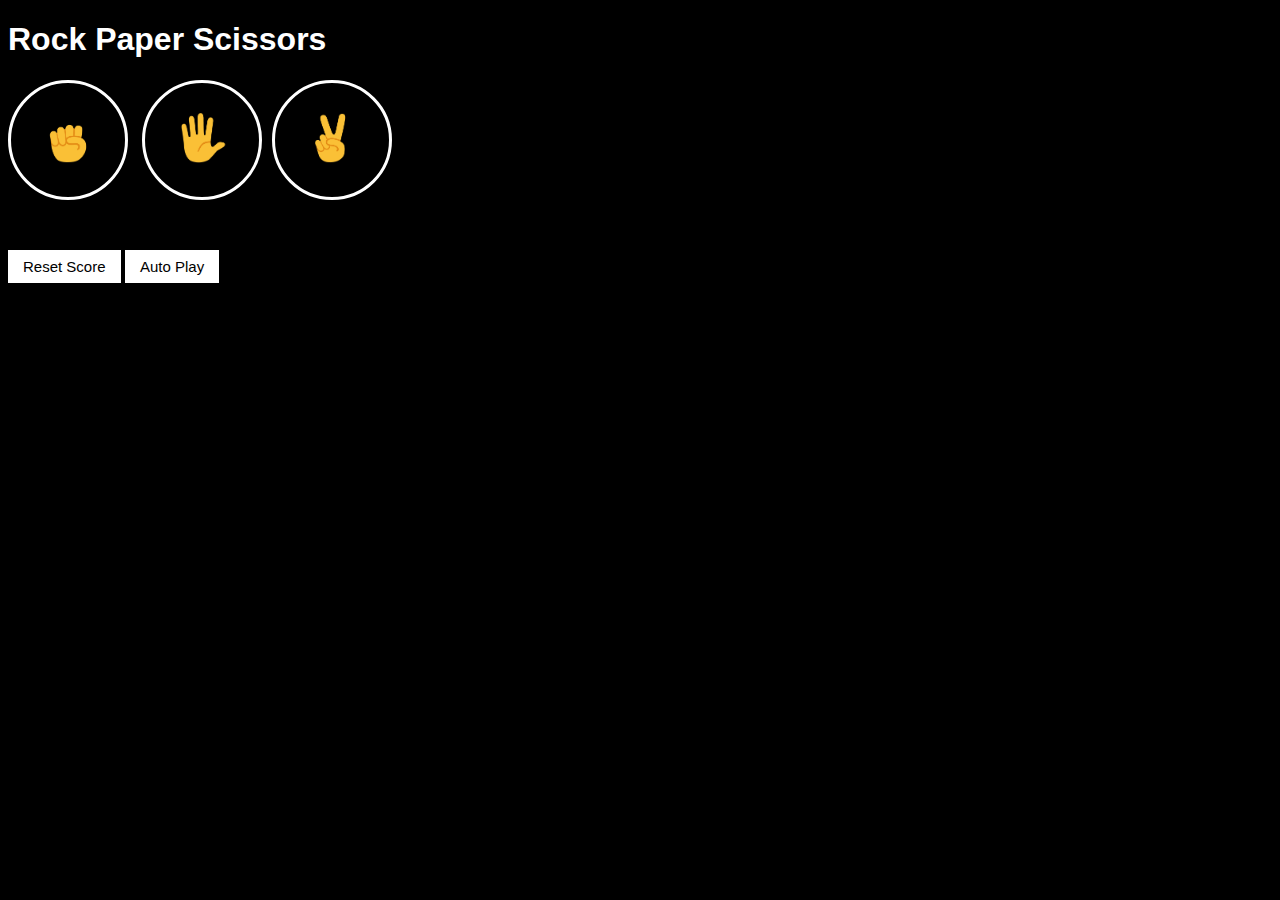
==== rockpaperscissor/rps.html @ 4b322f10 "Add files via upload" ====
<!DOCTYPE html>
<html lang="en">
<head>
    <meta charset="UTF-8">
    <meta name="viewport" content="width=device-width, initial-scale=1.0">
    <title>Rock Paper Scissors</title>
    
    <style>
            body{
                background-color: black;
                color: white;
                font-family: Arial;
}
       
.title{
    font-size: 30px;
    font-weight: bold;
}
.move-icon{
    height: 50px;
}


.move-button
{
    width: 120px;
    height: 120px;
    border-radius: 60px;
    border: 3px solid white;
    background-color: transparent;
    margin-right: 10px;
    cursor: pointer;
}
.result{
    font-size: 25px;
    font-weight: bold;
    margin-top: 50px;
}
.score{
    margin-top: 60px;
}
.reset-score-button,
.auto-play-button{
    background-color: white;
    border: none;
    font-size: 15px;
    padding: 8px 15px;
    cursor: pointer;
}
    </style>
</head>
<body>
    <h1>Rock Paper Scissors</h1>
    
    <!-- Buttons with images for moves -->
    <button onclick="playGame('rock');" class="move-button js-rock-button"><img class="move-icon" src="../rockpaperscissor/rock-emoji.png" alt="Rock"></button>
    <button onclick="playGame('paper');" class="move-button js-paper-button"><img class="move-icon"  src="../rockpaperscissor/paper-emoji.png" alt="Paper"</button>
    <button onclick="playGame('scissors');" class="move-button js-scissors-button"><img class="move-icon" src="../rockpaperscissor/scissors-emoji.png" alt="Scissors"></button>

    <!-- Dynamic display for moves -->
    <p id="js-moves"></p>
    <!-- Dynamic result display -->
    <p id="js-result" class="result"></p>
    <!-- Dynamic score display -->
    <p id="js-score"></p>

    <!-- Reset button -->
    <button class="reset-score-button" 
    onclick="resetScore();">Reset Score</button>
    <button class="auto-play-button" onclick="autoplay();">Auto Play</button>

    <script>
        const score = {
            wins: 0,
            losses: 0,
            ties: 0
        };

        function pickComputerMove() {
            const randomNumber = Math.random();
            if (randomNumber < 1 / 3) {
                return 'rock';
            } else if (randomNumber < 2 / 3) {
                return 'paper';
            } else {
                return 'scissors';
            }
        }
        
        let isAutoPlaying = false;
        let intervalId;


        function autoplay(){
            if(!isAutoPlaying){
                intervalId = setInterval(function(){
                const playerMove = pickComputerMove();
                playGame(playerMove);
            },1000);

            isAutoPlaying = true;

        }
        else{

            clearInterval(intervalId);
            isAutoPlaying = false;

        }

            }
            
            document.addEventListener('keydown',(event)=>{
                if (event.key === 'r'){
                    playGame('rock');

                } else if (event.key ==='p'){
                    playGame('paper');
                } else if (event.key === 's'){
                    playGame('scissors');
                }
            });
        

        function playGame(playerMove) {
            const computerMove = pickComputerMove();
            let result = '';

            if (computerMove === 'paper') {
                if (playerMove === 'rock') {
                    result = 'you lose';
                } else if (playerMove === 'paper') {
                    result = 'tie';
                } else if (playerMove === 'scissors') {
                    result = 'win';
                }
            } else if (computerMove === 'rock') {
                if (playerMove === 'rock') {
                    result = 'tie';
                } else if (playerMove === 'paper') {
                    result = 'win';
                } else if (playerMove === 'scissors') {
                    result = 'you lose';
                }
            } else if (computerMove === 'scissors') {
                if (playerMove === 'rock') {
                    result = 'win';
                } else if (playerMove === 'paper') {
                    result = 'you lose';
                } else if (playerMove === 'scissors') {
                    result = 'tie';
                }
            }

            // Update score based on result
            if (result === 'win') {
                score.wins += 1;
            } else if (result === 'you lose') {
                score.losses += 1;
            } else if (result === 'tie') {
                score.ties += 1;
            }

            // Update DOM elements
            document.getElementById('js-moves').innerHTML = `You <img src="../rockpaperscissor/${playerMove}-emoji.png" class="move-icon"> vs <img src="../rockpaperscissor/${computerMove}-emoji.png" class="move-icon"> Computer`;
            document.getElementById('js-result').textContent = `Result: ${result}`;
            document.getElementById('js-score').textContent = `Wins: ${score.wins}, Losses: ${score.losses}, Ties: ${score.ties}`;
        }

        function resetScore() {
            score.wins = 0;
            score.losses = 0;
            score.ties = 0;
            document.getElementById('js-result').textContent = '';
            document.getElementById('js-moves').textContent = '';
            document.getElementById('js-score').textContent = `Wins: ${score.wins}, Losses: ${score.losses}, Ties: ${score.ties}`;
            alert('Score has been reset.');
        }
    </script>
</body>
</html>
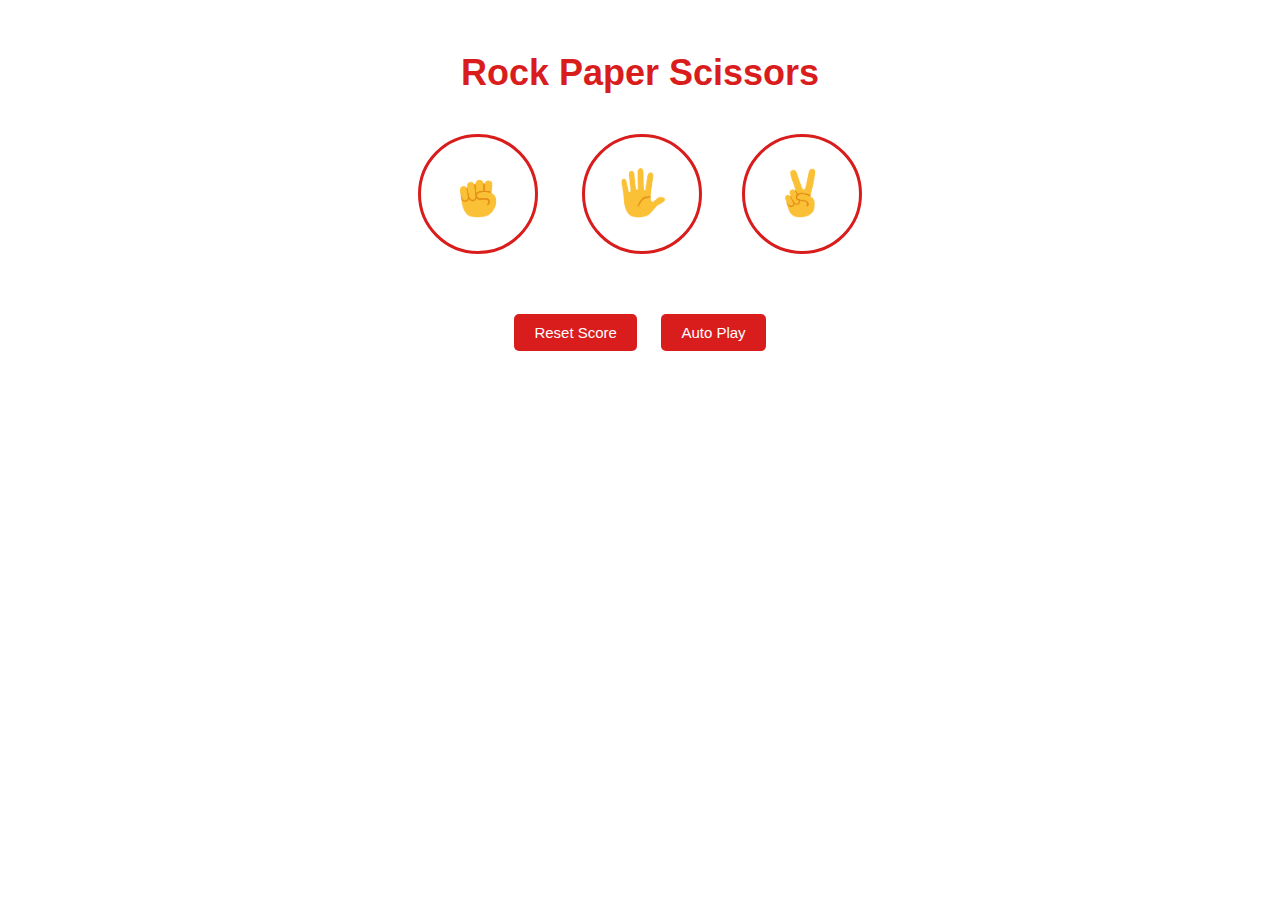
==== commit c72dfd05: "Update rps.html" ====
--- a/rockpaperscissor/rps.html
+++ b/rockpaperscissor/rps.html
@@ -6,56 +6,114 @@
     <title>Rock Paper Scissors</title>
     
     <style>
-            body{
-                background-color: black;
-                color: white;
-                font-family: Arial;
-}
-       
-.title{
+            body {
+    background-color: #ffffff;
+    color: #d91d26;
+    font-family: 'Arial', sans-serif;
+    text-align: center;
+    padding: 20px;
+}
+
+h1 {
+    font-size: 36px;
+    font-weight: bold;
+    margin-bottom: 20px;
+    color: #d91d1d;
+}
+
+.title {
     font-size: 30px;
     font-weight: bold;
-}
-.move-icon{
-    height: 50px;
-}
-
-
-.move-button
-{
+    margin-top: 20px;
+}
+
+.move-button {
     width: 120px;
     height: 120px;
     border-radius: 60px;
-    border: 3px solid white;
+    border: 3px solid #d91d1d;
     background-color: transparent;
-    margin-right: 10px;
+    margin: 20px;
     cursor: pointer;
-}
-.result{
+    transition: transform 0.3s ease;
+}
+
+.move-button:hover {
+    transform: scale(1.1); 
+}
+
+.move-icon {
+    height: 50px;
+}
+
+.result {
     font-size: 25px;
     font-weight: bold;
-    margin-top: 50px;
-}
-.score{
-    margin-top: 60px;
-}
+    margin-top: 30px;
+    color: #d91d1d;
+}
+
+.score {
+    margin-top: 40px;
+    font-size: 20px;
+}
+
 .reset-score-button,
-.auto-play-button{
-    background-color: white;
+.auto-play-button {
+    background-color: #d91d1d;
+    color: white;
     border: none;
     font-size: 15px;
-    padding: 8px 15px;
+    padding: 10px 20px;
     cursor: pointer;
-}
+    border-radius: 5px;
+    margin: 10px;
+    transition: background-color 0.3s ease;
+}
+
+.reset-score-button:hover,
+.auto-play-button:hover {
+    background-color: #c4191961;
+    
+}
+.reset-score-button:active,
+.auto-play-button:active{
+    transform: scale(1.05); 
+}
+
+button:focus {
+    outline: none; 
+}
+
+
+@media (max-width: 600px) {
+    .move-button {
+        width: 100px;
+        height: 100px;
+    }
+    
+    h1 {
+        font-size: 28px;
+    }
+    
+    .result {
+        font-size: 20px;
+    }
+
+    .score {
+        font-size: 18px;
+    }
+}
+
     </style>
 </head>
 <body>
     <h1>Rock Paper Scissors</h1>
     
     <!-- Buttons with images for moves -->
-    <button onclick="playGame('rock');" class="move-button js-rock-button"><img class="move-icon" src="../rockpaperscissor/rock-emoji.png" alt="Rock"></button>
-    <button onclick="playGame('paper');" class="move-button js-paper-button"><img class="move-icon"  src="../rockpaperscissor/paper-emoji.png" alt="Paper"</button>
-    <button onclick="playGame('scissors');" class="move-button js-scissors-button"><img class="move-icon" src="../rockpaperscissor/scissors-emoji.png" alt="Scissors"></button>
+    <button onclick="playGame('rock');" class="move-button js-rock-button"><img class="move-icon" src="rock-emoji.png" alt="Rock"></button>
+    <button onclick="playGame('paper');" class="move-button js-paper-button"><img class="move-icon"  src="paper-emoji.png" alt="Paper"</button>
+    <button onclick="playGame('scissors');" class="move-button js-scissors-button"><img class="move-icon" src="scissors-emoji.png" alt="Scissors"></button>
 
     <!-- Dynamic display for moves -->
     <p id="js-moves"></p>
@@ -162,7 +220,7 @@
             }
 
             // Update DOM elements
-            document.getElementById('js-moves').innerHTML = `You <img src="../rockpaperscissor/${playerMove}-emoji.png" class="move-icon"> vs <img src="../rockpaperscissor/${computerMove}-emoji.png" class="move-icon"> Computer`;
+            document.getElementById('js-moves').innerHTML = `You <img src="${playerMove}-emoji.png" class="move-icon"> vs <img src="${computerMove}-emoji.png" class="move-icon"> Computer`;
             document.getElementById('js-result').textContent = `Result: ${result}`;
             document.getElementById('js-score').textContent = `Wins: ${score.wins}, Losses: ${score.losses}, Ties: ${score.ties}`;
         }
